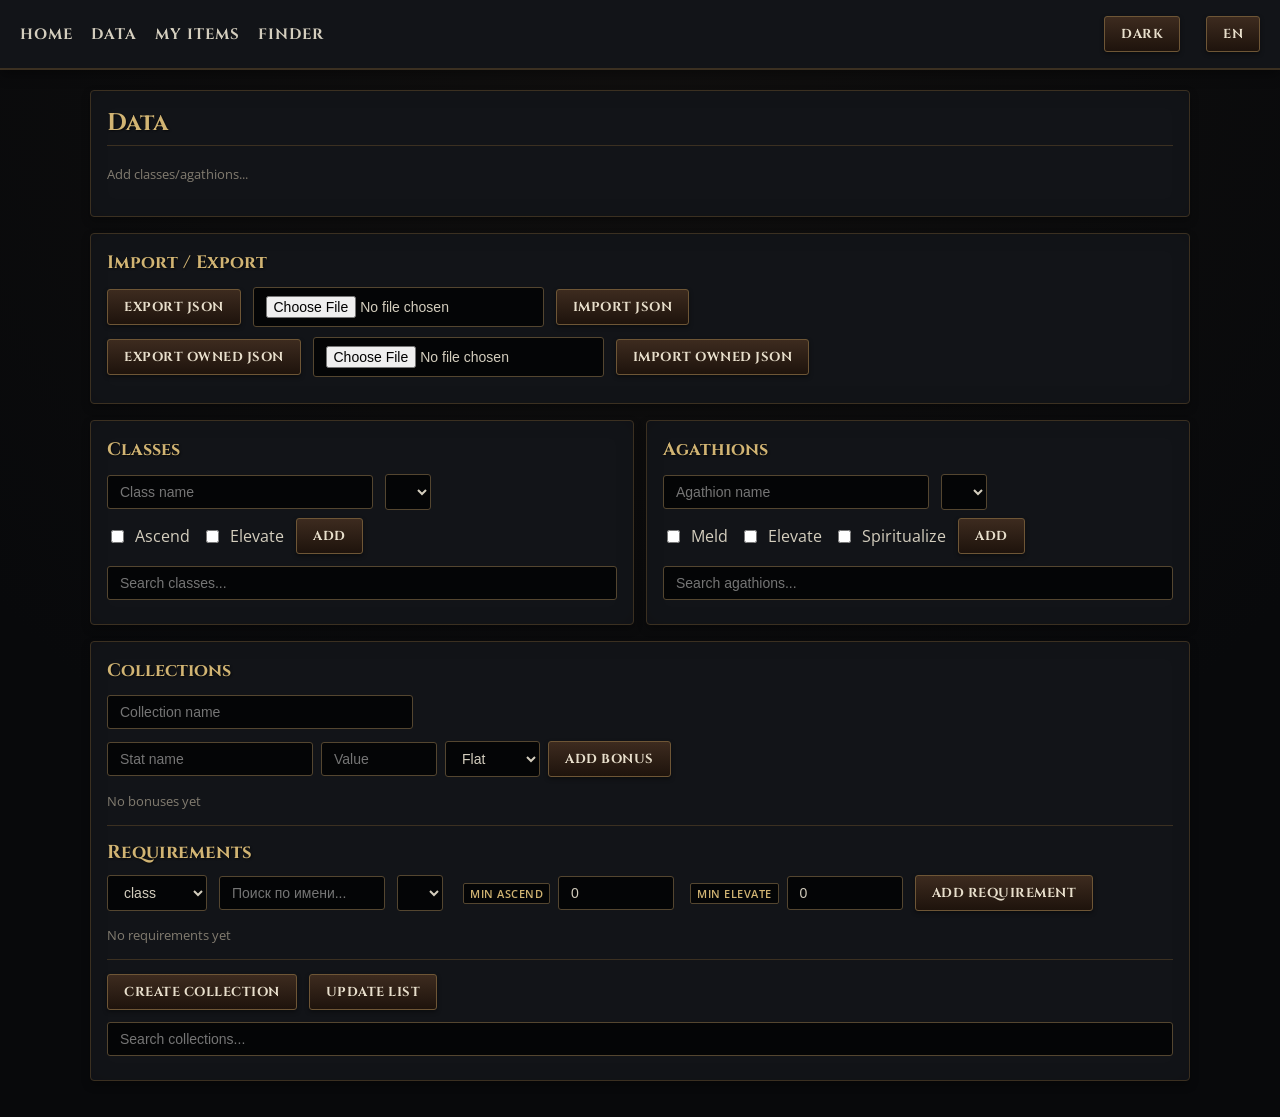
==== static/data.html @ b95b92b6 "Implement collection creation check Helps avoid creating already existing collections on the first s" ====
<!doctype html>
<html lang="ru">
<head>
  <meta charset="utf-8" />
  <meta name="viewport" content="width=device-width, initial-scale=1" />
  <title>Данные</title>
  <link rel="stylesheet" href="/static/style.css" />
</head>
<body>
  <div id="nav"></div>
  <main>
    <div class="card">
      <h1 id="data-h1"></h1>
      <p><small id="data-desc" class="muted"></small></p>
    </div>
    <div class="card">
  <h2 id="data-import-h2"></h2>
  <div class="row">
    <button id="exportBtn">Export JSON</button>
    <input id="importFile" type="file" accept="application/json" />
    <button id="importBtn">Import JSON</button>
  </div>
  <div class="row" style="margin-top:10px;">
    <button id="exportOwnedBtn"></button>
    <input id="importOwnedFile" type="file" accept="application/json" />
    <button id="importOwnedBtn"></button>
  </div>
  <div id="importExportStatus" style="margin-top:10px;"></div>
</div>

    <div class="list">
      <div class="card">
        <h2 id="data-classes-h2"></h2>
        <div class="row">
          <input id="className" placeholder="" style="min-width:240px;" />
          <select id="classRarity"></select>
        </div>
        <div class="row" style="margin-top:8px;">
        <label class="row" style="gap:8px;"><input id="classCanAscend" type="checkbox" /> <span id="lblClassAscend"></span></label>
        <label class="row" style="gap:8px;"><input id="classCanElevate" type="checkbox" /> <span id="lblClassElevate"></span></label>
          <button id="addClassBtn"></button>
          <button id="cancelClassBtn" style="display:none; background:var(--bg);"></button>
        </div>
        <input id="searchClasses" style="width:100%; margin-top:12px; box-sizing:border-box;" />
        <div id="classesList" style="margin-top:8px; max-height:350px; overflow-y:auto; padding-right:8px;"></div>
      </div>

      <div class="card">
        <h2 id="data-ags-h2"></h2>
        <div class="row">
          <input id="agName" placeholder="" style="min-width:240px;" />
          <select id="agRarity"></select>
        </div>
        <div class="row" style="margin-top:8px;">
        <label class="row" style="gap:8px;"><input id="agCanMeld" type="checkbox" /> <span id="lblAgMeld"></span></label>
        <label class="row" style="gap:8px;"><input id="agCanElevate" type="checkbox" /> <span id="lblAgElevate"></span></label>
        <label class="row" style="gap:8px;"><input id="agCanSpir" type="checkbox" /> <span id="lblAgSpir"></span></label>
          <button id="addAgBtn"></button>
          <button id="cancelAgBtn" style="display:none; background:var(--bg);"></button>
        </div>
        <input id="searchAgathions" style="width:100%; margin-top:12px; box-sizing:border-box;" />
        <div id="agList" style="margin-top:8px; max-height:350px; overflow-y:auto; padding-right:8px;"></div>
      </div>
    </div>

    <div class="card">
      <h2 id="data-cols-h2"></h2>

      <div class="row" style="align-items:center; gap:8px;">
        <input id="colName" list="colNamesDatalist" placeholder="" style="min-width:280px;" />
        <datalist id="colNamesDatalist"></datalist>
        <span id="colExistsWarning" class="row" style="display:none; color:#ef4444; font-size:0.9em; align-items:center; gap:4px;"></span>
      </div>

      <div class="row" style="gap:8px; margin-top:12px;">
        <input id="bonusStatName" list="statsDatalist" placeholder="Stat name..." style="width:180px;" />
        <datalist id="statsDatalist"></datalist>
        <input id="bonusStatValue" type="number" step="0.1" placeholder="Value..." style="width:90px;" />
        <select id="bonusStatType">
          <option value="flat">Flat</option>
          <option value="percent">%</option>
        </select>
        <button id="addBonusBtn"></button>
      </div>
      <div id="bonusList" style="margin-top:12px; margin-bottom:12px;"></div>

      <hr />
      <h3 id="data-reqs-h3" style="margin:0 0 10px 0;"></h3>

      <div class="row">
        <select id="reqType">
          <option value="class">class</option>
          <option value="agathion">agathion</option>
        </select>
      <input id="reqSearch" placeholder="Поиск по имени..." style="width:140px;" />
        <select id="reqId"></select>

        <div id="reqFieldsClass" class="row" style="gap:8px;">
          <span class="pill" id="lblMinClassAsc"></span>
          <input id="minClassAsc" type="number" min="0" step="1" value="0" style="width:90px;" />
          <span class="pill" id="lblMinClassElv"></span>
          <input id="minClassElv" type="number" min="0" step="1" value="0" style="width:90px;" />
        </div>

        <div id="reqFieldsAg" class="row" style="gap:8px; display:none;">
          <span class="pill" id="lblMinAgMeld"></span>
          <input id="minAgMeld" type="number" min="0" step="1" value="0" style="width:90px;" />
          <span class="pill" id="lblMinAgElv"></span>
          <input id="minAgElv" type="number" min="0" step="1" value="0" style="width:90px;" />
          <span class="pill" id="lblMinAgSpir"></span>
          <input id="minAgSp" type="number" min="0" step="1" value="0" style="width:110px;" />
        </div>

        <button id="addReqBtn"></button>
      </div>

      <div id="reqList" style="margin-top:12px;"></div>

      <hr />
      <div class="row">
        <button id="createColBtn"></button>
        <button id="cancelColBtn" style="display:none; background:var(--bg);"></button>
        <button id="refreshColsBtn"></button>
      </div>

      <input id="searchCollections" style="width:100%; margin-top:12px; box-sizing:border-box;" />
      <div id="colsList" style="margin-top:8px; max-height:500px; overflow-y:auto; padding-right:8px;"></div>
    </div>
  </main>

  <script src="/static/app.js"></script>
  <script>
    let metaCache = null;
    let cache = { classes: [], agathions: [], reqs: [], collections: [], bonus: {} };
    let editState = { classId: null, agId: null, colId: null };

    function reqPreview(r) {
      if (r.req_type === "class") {
        return `${t("class")} #${r.req_id} (${t("Ascend")}>=${r.min_class_ascend}, ${t("Elevate")}>=${r.min_class_elevate})`;
      }
      return `${t("agathion")} #${r.req_id} (${t("Meld")}>=${r.min_ag_meld}, ${t("Elevate")}>=${r.min_ag_elevate}, ${t("Spiritualize")}>=${r.min_ag_spiritualize})`;
    }

    function renderReqs() {
      const el = document.getElementById("reqList");
      if (cache.reqs.length === 0) {
        el.innerHTML = `<small class="muted">${t("No requirements yet")}</small>`;
        return;
      }
      el.innerHTML = cache.reqs.map((r, idx) => `
        <div class="row" style="justify-content:space-between; border:1px solid #1f2a37; border-radius:12px; padding:10px; margin-bottom:8px;">
          <div>${reqPreview(r)}</div>
          <button onclick="removeReq(${idx})">${t("Remove")}</button>
        </div>
      `).join("");
    }

    window.removeReq = (idx) => {
      cache.reqs.splice(idx, 1);
      renderReqs();
    };

    function renderBonuses() {
      const el = document.getElementById("bonusList");
      const keys = Object.keys(cache.bonus);
      if (keys.length === 0) {
        el.innerHTML = `<small class="muted">${t("No bonuses yet")}</small>`;
        return;
      }
      el.innerHTML = keys.map(k => {
        const b = cache.bonus[k];
        const displayVal = b.type === "percent" ? `${b.value}%` : b.value;
        return `
          <div class="row" style="justify-content:space-between; border:1px solid #1f2a37; border-radius:12px; padding:10px; margin-bottom:8px;">
            <div><b>${escapeHtml(t(k))}</b>: +${escapeHtml(displayVal)}</div>
            <button onclick="removeBonus('${escapeHtml(k.replace(/'/g, "\\'"))}')">${t("Remove")}</button>
          </div>
        `;
      }).join("");
    }

    window.removeBonus = (k) => {
      delete cache.bonus[k];
      renderBonuses();
    };

    function renderClasses(items) {
      if (!items.length) return `<small class="muted">${t("Empty")}</small>`;
      return items.map(i => `
        <div class="row" style="justify-content:space-between; border:1px solid #1f2a37; border-radius:12px; padding:10px; margin-bottom:8px;">
          <div>
            ${escapeHtml(t(i.name))} <span class="pill">${escapeHtml(t(i.rarity))}</span> <span class="pill">#${i.id}</span>
            ${i.can_ascend ? `<span class="pill">${t("Ascend")}</span>` : ``}
            ${i.can_elevate ? `<span class="pill">${t("Elevate")}</span>` : ``}
          </div>
          <div class="row" style="gap:6px;">
            <button onclick="editClass(${i.id})">${t("Edit")}</button>
            <button onclick="delClass(${i.id})">${t("Delete")}</button>
          </div>
        </div>
      `).join("");
    }

    function renderAgathions(items) {
      if (!items.length) return `<small class="muted">${t("Empty")}</small>`;
      return items.map(i => `
        <div class="row" style="justify-content:space-between; border:1px solid #1f2a37; border-radius:12px; padding:10px; margin-bottom:8px;">
          <div>
            ${escapeHtml(t(i.name))} <span class="pill">${escapeHtml(t(i.rarity))}</span> <span class="pill">#${i.id}</span>
            ${i.can_meld ? `<span class="pill">${t("Meld")}</span>` : ``}
            ${i.can_elevate ? `<span class="pill">${t("Elevate")}</span>` : ``}
            ${i.can_spiritualize ? `<span class="pill">${t("Spiritualize")}</span>` : ``}
          </div>
          <div class="row" style="gap:6px;">
            <button onclick="editAg(${i.id})">${t("Edit")}</button>
            <button onclick="delAg(${i.id})">${t("Delete")}</button>
          </div>
        </div>
      `).join("");
    }

    function updateClassesView() {
      const q = document.getElementById("searchClasses").value.toLowerCase().trim();
      let items = cache.classes;
      if (q) items = items.filter(i => t(i.name).toLowerCase().includes(q) || i.name.toLowerCase().includes(q));
      document.getElementById("classesList").innerHTML = renderClasses(items);
    }

    function updateAgathionsView() {
      const q = document.getElementById("searchAgathions").value.toLowerCase().trim();
      let items = cache.agathions;
      if (q) items = items.filter(i => t(i.name).toLowerCase().includes(q) || i.name.toLowerCase().includes(q));
      document.getElementById("agList").innerHTML = renderAgathions(items);
    }

    window.delClass = async (id) => { await apiSend(`/api/classes/${id}`, "DELETE"); await refreshAll(); };
    window.delAg = async (id) => { await apiSend(`/api/agathions/${id}`, "DELETE"); await refreshAll(); };
    window.delCollection = async (id) => { await apiSend(`/api/collections/${id}`, "DELETE"); await fetchCollections(); };

    function checkColName() {
      const val = document.getElementById("colName").value.trim().toLowerCase();
      const warn = document.getElementById("colExistsWarning");
      const exists = cache.collections.find(c => c.name.toLowerCase() === val);
      if (exists && editState.colId !== exists.id) {
        warn.style.display = "flex";
        warn.innerHTML = `<span>${t("Already exists")}</span> <button type="button" style="padding:2px 8px; font-size:12px;" onclick="editCol(${exists.id})">${t("Edit")}</button>`;
      } else {
        warn.style.display = "none";
      }
    }
    document.getElementById("colName").addEventListener("input", checkColName);

    window.editClass = (id) => {
      const c = cache.classes.find(x => x.id === id);
      if(!c) return;
      editState.classId = id;
      document.getElementById("className").value = c.name;
      document.getElementById("classRarity").value = c.rarity;
      document.getElementById("classCanAscend").checked = c.can_ascend;
      document.getElementById("classCanElevate").checked = c.can_elevate;
      document.getElementById("addClassBtn").textContent = t("Сохранить");
      document.getElementById("cancelClassBtn").style.display = "inline-block";
    };

    document.getElementById("cancelClassBtn").onclick = () => {
      editState.classId = null;
      document.getElementById("className").value = "";
      document.getElementById("classCanAscend").checked = false;
      document.getElementById("classCanElevate").checked = false;
      document.getElementById("addClassBtn").textContent = t("Add");
      document.getElementById("cancelClassBtn").style.display = "none";
    };

    window.editAg = (id) => {
      const a = cache.agathions.find(x => x.id === id);
      if(!a) return;
      editState.agId = id;
      document.getElementById("agName").value = a.name;
      document.getElementById("agRarity").value = a.rarity;
      document.getElementById("agCanMeld").checked = a.can_meld;
      document.getElementById("agCanElevate").checked = a.can_elevate;
      document.getElementById("agCanSpir").checked = a.can_spiritualize;
      document.getElementById("addAgBtn").textContent = t("Save");
      document.getElementById("cancelAgBtn").style.display = "inline-block";
    };

    document.getElementById("cancelAgBtn").onclick = () => {
      editState.agId = null;
      document.getElementById("agName").value = "";
      document.getElementById("agCanMeld").checked = false;
      document.getElementById("agCanElevate").checked = false;
      document.getElementById("agCanSpir").checked = false;
      document.getElementById("addAgBtn").textContent = t("Add");
      document.getElementById("cancelAgBtn").style.display = "none";
    };

    window.editCol = (id) => {
      const c = cache.collections.find(x => x.id === id);
      if(!c) return;
      editState.colId = id;
      document.getElementById("colName").value = c.name;
      checkColName();
      cache.bonus = {};
      for (const [k, v] of Object.entries(c.bonus)) {
        if (typeof v === 'object' && v !== null) {
          cache.bonus[k] = { value: v.value, type: v.type };
        } else {
          cache.bonus[k] = { value: Number(v), type: 'flat' };
        }
      }
      renderBonuses();
      cache.reqs = JSON.parse(JSON.stringify(c.requirements));
      renderReqs();
      document.getElementById("createColBtn").textContent = t("Save");
      document.getElementById("cancelColBtn").style.display = "inline-block";
      document.getElementById("colName").scrollIntoView({behavior: "smooth"});
    };

    document.getElementById("cancelColBtn").onclick = () => {
      editState.colId = null;
      document.getElementById("colName").value = "";
      checkColName();
      cache.bonus = {};
      renderBonuses();
      cache.reqs = [];
      renderReqs();
      document.getElementById("createColBtn").textContent = t("Create collection");
      document.getElementById("cancelColBtn").style.display = "none";
    };

    function toggleReqFields() {
      const typeVal = document.getElementById("reqType").value;
      document.getElementById("reqFieldsClass").style.display = (typeVal === "class") ? "flex" : "none";
      document.getElementById("reqFieldsAg").style.display = (typeVal === "agathion") ? "flex" : "none";
    }

    async function refreshReqIdOptions() {
      const typeVal = document.getElementById("reqType").value;
      const sel = document.getElementById("reqId");
      const search = document.getElementById("reqSearch").value.trim().toLowerCase();
      
      let items = (typeVal === "class") ? cache.classes : cache.agathions;
      if (search) items = items.filter(i => i.name.toLowerCase().includes(search));
      
      if (items.length === 0) {
        sel.innerHTML = `<option value="">-- ${t("пусто")} --</option>`;
      } else {
        sel.innerHTML = items.map(i => `<option value="${i.id}">${escapeHtml(t(i.name))} (#${i.id})</option>`).join("");
      }
      toggleReqFields();
    }

    function renderCollectionsView() {
      const q = document.getElementById("searchCollections").value.toLowerCase().trim();
      let items = cache.collections;
      if (q) {
        items = items.filter(c => {
          if (t(c.name).toLowerCase().includes(q) || c.name.toLowerCase().includes(q)) return true;
          for (const r of c.requirements) {
            const reqName = r.req_type === "class" ? cache.classes.find(x => x.id === r.req_id)?.name : cache.agathions.find(x => x.id === r.req_id)?.name;
            if (reqName && (t(reqName).toLowerCase().includes(q) || reqName.toLowerCase().includes(q))) return true;
          }
          return false;
        });
      }

      const el = document.getElementById("colsList");
      if (!items.length) { el.innerHTML = `<small class="muted">${t("Nothing found")}</small>`; return; }

      el.innerHTML = items.map(c => `
        <div class="card">
          <div class="row" style="justify-content:space-between;">
            <div><b>${escapeHtml(t(c.name))}</b> <span class="pill">#${c.id}</span></div>
            <div class="row" style="gap:6px;">
              <button onclick="editCol(${c.id})">${t("Edit")}</button>
              <button onclick="delCollection(${c.id})">${t("Delete")}</button>
            </div>
          </div>

          <div style="margin-top:10px;">
            <small class="muted">Bonus:</small>
            <pre style="white-space:pre-wrap; margin:6px 0 0 0;">${escapeHtml(JSON.stringify(c.bonus, null, 2))}</pre>
          </div>

          <div style="margin-top:10px;">
            <small class="muted">${t("Requirements")}:</small>
            <div style="margin-top:6px;">
              ${c.requirements.length ? c.requirements.map(r => `<span class="pill">${reqPreview(r)}</span>`).join(" ") : `<small class="muted">${t("none")}</small>`}
            </div>
          </div>
        </div>
      `).join("");
    }

    async function fetchCollections() {
      cache.collections = await apiGet("/api/collections");
      document.getElementById("colNamesDatalist").innerHTML = cache.collections.map(c => `<option value="${escapeHtml(c.name)}"></option>`).join("");
      checkColName();
      renderCollectionsView();
    }

    async function refreshAll() {
      metaCache = await apiGet("/api/meta");
      document.getElementById("classRarity").innerHTML = metaCache.class_rarities.map(x => `<option value="${escapeHtml(x)}">${escapeHtml(t(x))}</option>`).join("");
      document.getElementById("agRarity").innerHTML = metaCache.agathion_rarities.map(x => `<option value="${escapeHtml(x)}">${escapeHtml(t(x))}</option>`).join("");

      cache.classes = await apiGet("/api/classes");
      cache.agathions = await apiGet("/api/agathions");

      const stats = await apiGet("/api/stats");
      const dl = document.getElementById("statsDatalist");
      dl.innerHTML = stats.map(s => `<option value="${escapeHtml(s)}">${escapeHtml(t(s))}</option>`).join("");

      updateClassesView();
      updateAgathionsView();

      await refreshReqIdOptions();
      await fetchCollections();
    }

    document.getElementById("reqType").onchange = refreshReqIdOptions;
    document.getElementById("reqSearch").oninput = refreshReqIdOptions;

    document.getElementById("addReqBtn").onclick = async () => {
      const req_type = document.getElementById("reqType").value;
      const req_id = Number(document.getElementById("reqId").value);
      if (!req_id) return;

      const r = { req_type, req_id,
        min_class_ascend: 0, min_class_elevate: 0,
        min_ag_meld: 0, min_ag_elevate: 0, min_ag_spiritualize: 0
      };

      if (req_type === "class") {
        r.min_class_ascend = Number(document.getElementById("minClassAsc").value || 0);
        r.min_class_elevate = Number(document.getElementById("minClassElv").value || 0);
      } else {
        r.min_ag_meld = Number(document.getElementById("minAgMeld").value || 0);
        r.min_ag_elevate = Number(document.getElementById("minAgElv").value || 0);
        r.min_ag_spiritualize = Number(document.getElementById("minAgSp").value || 0);
      }

      cache.reqs.push(r);
      renderReqs();
    };

    document.getElementById("addClassBtn").onclick = async () => {
      const name = document.getElementById("className").value.trim();
      if (!name) return;
      const rarity = document.getElementById("classRarity").value;
      const can_ascend = document.getElementById("classCanAscend").checked;
      const can_elevate = document.getElementById("classCanElevate").checked;

      const method = editState.classId ? "PUT" : "POST";
      const url = editState.classId ? `/api/classes/${editState.classId}` : "/api/classes";
      await apiSend(url, method, { name, rarity, can_ascend, can_elevate });

      document.getElementById("cancelClassBtn").onclick();
      await refreshAll();
    };

    document.getElementById("addAgBtn").onclick = async () => {
      const name = document.getElementById("agName").value.trim();
      if (!name) return;
      const rarity = document.getElementById("agRarity").value;
      const can_meld = document.getElementById("agCanMeld").checked;
      const can_elevate = document.getElementById("agCanElevate").checked;
      const can_spiritualize = document.getElementById("agCanSpir").checked;

      const method = editState.agId ? "PUT" : "POST";
      const url = editState.agId ? `/api/agathions/${editState.agId}` : "/api/agathions";
      await apiSend(url, method, { name, rarity, can_meld, can_elevate, can_spiritualize });

      document.getElementById("cancelAgBtn").onclick();
      await refreshAll();
    };

    document.getElementById("addBonusBtn").onclick = () => {
      const name = document.getElementById("bonusStatName").value.trim();
      const val = Number(document.getElementById("bonusStatValue").value);
      const type = document.getElementById("bonusStatType").value;
      if (!name || isNaN(val)) return;

      cache.bonus[name] = { value: val, type: type };
      renderBonuses();
      
      document.getElementById("bonusStatName").value = "";
      document.getElementById("bonusStatValue").value = "";
    };

    document.getElementById("createColBtn").onclick = async () => {
      const name = document.getElementById("colName").value.trim();
      if (!name) return;

      let bonus = cache.bonus;

      const method = editState.colId ? "PUT" : "POST";
      const url = editState.colId ? `/api/collections/${editState.colId}` : "/api/collections";
      await apiSend(url, method, { name, bonus, requirements: cache.reqs });

      document.getElementById("cancelColBtn").onclick();
      await fetchCollections();
    };

    document.getElementById("refreshColsBtn").onclick = fetchCollections;
    document.getElementById("exportBtn").onclick = async () => {
  const data = await apiGet("/api/export");
  const blob = new Blob([JSON.stringify(data, null, 2)], { type: "application/json" });
  const url = URL.createObjectURL(blob);

  const a = document.createElement("a");
  a.href = url;
  a.download = "collections_export.json";
  document.body.appendChild(a);
  a.click();
  a.remove();

  URL.revokeObjectURL(url);
};

document.getElementById("importBtn").onclick = async () => {
  const f = document.getElementById("importFile").files[0];
  if (!f) { alert("Выбери JSON файл"); return; }

  const text = await f.text();
  let obj;
  try { obj = JSON.parse(text); }
  catch { alert("JSON не парсится"); return; }

  const res = await apiSend("/api/import", "POST", obj);
  document.getElementById("importExportStatus").innerHTML =
    `<span class="pill">OK</span> imported_collections=${res.imported_collections}, imported_owned=${res.imported_owned}`;

  // обновим UI
  await refreshAll();
};

document.getElementById("exportOwnedBtn").onclick = doExportOwned;
document.getElementById("importOwnedBtn").onclick = async () => {
  const f = document.getElementById("importOwnedFile").files[0];
  if (!f) { alert("Выбери JSON файл"); return; }
  await doImportOwned(f);
};

    (async () => {
      await mountNav();

      document.getElementById("data-h1").textContent = t("Data");
      document.getElementById("data-desc").textContent = t("Add classes/agathions...");
      document.getElementById("data-import-h2").textContent = t("Import / Export");
      document.getElementById("data-classes-h2").textContent = t("Classes");
      document.getElementById("data-ags-h2").textContent = t("Agathions");
      document.getElementById("data-cols-h2").textContent = t("Collections");
      document.getElementById("data-reqs-h3").textContent = t("Requirements");
      
      document.getElementById("className").placeholder = t("Class name");
      document.getElementById("agName").placeholder = t("Agathion name");
      document.getElementById("colName").placeholder = t("Collection name");
      
      document.getElementById("addClassBtn").textContent = t("Add");
      document.getElementById("cancelClassBtn").textContent = t("Cancel");
      document.getElementById("addAgBtn").textContent = t("Add");
      document.getElementById("cancelAgBtn").textContent = t("Cancel");
      document.getElementById("lblClassAscend").textContent = t("Ascend");
      document.getElementById("lblClassElevate").textContent = t("Elevate");
      document.getElementById("lblAgMeld").textContent = t("Meld");
      document.getElementById("lblAgElevate").textContent = t("Elevate");
      document.getElementById("lblAgSpir").textContent = t("Spiritualize");
      document.getElementById("lblMinClassAsc").textContent = t("min Ascend");
      document.getElementById("lblMinClassElv").textContent = t("min Elevate");
      document.getElementById("lblMinAgMeld").textContent = t("min Meld");
      document.getElementById("lblMinAgElv").textContent = t("min Elevate");
      document.getElementById("lblMinAgSpir").textContent = t("min Spiritualize");
      document.getElementById("addReqBtn").textContent = t("Add requirement");
      document.getElementById("createColBtn").textContent = t("Create collection");
      document.getElementById("cancelColBtn").textContent = t("Cancel");
      document.getElementById("refreshColsBtn").textContent = t("Update list");

      document.getElementById("bonusStatName").placeholder = t("Stat name");
      document.getElementById("bonusStatValue").placeholder = t("Value");
      document.getElementById("bonusStatType").options[0].textContent = t("Flat");
      document.getElementById("bonusStatType").options[1].textContent = t("Percent");
      document.getElementById("addBonusBtn").textContent = t("Add bonus");

      document.getElementById("searchClasses").placeholder = t("Search classes...");
      document.getElementById("searchAgathions").placeholder = t("Search agathions...");
      document.getElementById("searchCollections").placeholder = t("Search collections...");
      
      document.getElementById("exportOwnedBtn").textContent = t("Export Owned JSON");
      document.getElementById("importOwnedBtn").textContent = t("Import Owned JSON");

      document.getElementById("searchClasses").oninput = updateClassesView;
      document.getElementById("searchAgathions").oninput = updateAgathionsView;
      document.getElementById("searchCollections").oninput = renderCollectionsView;

      renderReqs();
      renderBonuses();
      await refreshAll();
    })();
  </script>

</body>
</html>
---- static/style.css ----
@import url('https://fonts.googleapis.com/css2?family=Cinzel:wght@600;700&family=Open+Sans:wght@400;600&display=swap');

:root {
  --bg: #08090b;
  --panel: #121418;
  --border: #3b3021;
  --text: #d4cebe;
  --muted: #827c70;
  --input-bg: #040506;
  --input-border: #544630;
  --link: #d1b473;
  --btn-bg: linear-gradient(180deg, #3d2b1f 0%, #1e130c 100%);
  --btn-border: #6e5636;
  --btn-text: #e8dfcc;
}

:root[data-theme="light"] {
  --bg: #e3dccf;
  --panel: #f0eadb;
  --border: #b3a180;
  --text: #2a241c;
  --muted: #6e6454;
  --input-bg: #faf7f0;
  --input-border: #9e8d6c;
  --link: #8c2626;
  --btn-bg: linear-gradient(180deg, #d6c6a7 0%, #ab9773 100%);
  --btn-border: #8f7d5c;
  --btn-text: #2a241c;
}

:root { font-family: 'Open Sans', system-ui, -apple-system, sans-serif; }
body {
  margin: 0;
  padding: 0;
  background: var(--bg);
  background-image: radial-gradient(circle at top center, rgba(30, 25, 20, 0.4) 0%, transparent 80%);
  background-attachment: fixed;
  color: var(--text);
}
a { color: var(--link); text-decoration: none; }
a:hover { text-decoration: none; text-shadow: 0 0 8px rgba(209, 180, 115, 0.5); }

header {
  padding: 16px 20px;
  border-bottom: 2px solid var(--border);
  background: var(--panel);
  position: sticky;
  top: 0;
  box-shadow: 0 4px 12px rgba(0, 0, 0, 0.4);
  z-index: 100;
}
nav { display: flex; gap: 18px; flex-wrap: wrap; align-items: center; }
nav a {
  font-family: 'Cinzel', serif;
  font-weight: 700;
  font-size: 15px;
  text-transform: uppercase;
  letter-spacing: 1px;
  color: var(--text);
  transition: color 0.2s, text-shadow 0.2s;
}
nav a:hover { color: var(--link); }

main { padding: 20px; max-width: 1100px; margin: 0 auto; }
.card {
  border: 1px solid var(--border);
  border-radius: 4px;
  padding: 16px;
  background: var(--panel);
  margin-bottom: 16px;
  box-shadow: inset 0 0 20px rgba(0,0,0,0.1), 0 4px 8px rgba(0,0,0,0.3);
}
.row { display: flex; gap: 12px; flex-wrap: wrap; align-items: center; }

input, select, textarea {
  background: var(--input-bg);
  color: var(--text);
  border: 1px solid var(--input-border);
  border-radius: 3px;
  padding: 8px 12px;
  font-size: 14px;
  transition: border-color 0.2s, box-shadow 0.2s;
}
input:focus, select:focus, textarea:focus {
  outline: none;
  border-color: var(--link);
  box-shadow: 0 0 6px rgba(209, 180, 115, 0.2);
}

textarea { width: 100%; min-height: 90px; }
button {
  background: var(--btn-bg);
  color: var(--btn-text);
  border: 1px solid var(--btn-border);
  border-radius: 3px;
  padding: 8px 16px;
  font-size: 13px;
  font-family: 'Cinzel', serif;
  font-weight: 700;
  text-transform: uppercase;
  letter-spacing: 0.5px;
  cursor: pointer;
  transition: all 0.2s;
  box-shadow: 0 2px 4px rgba(0,0,0,0.4);
}
button:hover {
  filter: brightness(1.15);
  border-color: var(--link);
}

h1, h2, h3 {
  font-family: 'Cinzel', serif;
  color: var(--link);
  font-weight: 700;
  text-shadow: 1px 1px 2px rgba(0,0,0,0.6);
  margin: 0 0 12px 0;
}
h1 { font-size: 24px; border-bottom: 1px solid var(--border); padding-bottom: 6px; }
h2 { font-size: 18px; }

small.muted { color: var(--muted); }
.list { display: grid; grid-template-columns: repeat(auto-fit, minmax(280px, 1fr)); gap: 12px; }
.pill {
  display: inline-block;
  padding: 2px 6px;
  border-radius: 2px;
  border: 1px solid var(--input-border);
  background: var(--input-bg);
  margin-left: 8px;
  color: var(--link);
  font-size: 11px;
  text-transform: uppercase;
  letter-spacing: 0.5px;
  font-weight: 600;
}
hr { border: none; border-top: 1px solid var(--border); margin: 14px 0; }

/* Compact upgrade controls */

.upgrade-row {
  display: flex;
  gap: 10px;
  flex-wrap: wrap;
  align-items: center;
  margin-top: 8px;
}

.upgrade-group {
  display: flex;
  align-items: center;
  gap: 6px;
}

.upgrade-group .pill {
  padding: 3px 8px;
  font-size: 12px;
}

.upgrade-input {
  width: 70px;
  padding: 6px 8px;
  text-align: center;
}

/* Custom Scrollbar */
::-webkit-scrollbar { width: 8px; height: 8px; }
::-webkit-scrollbar-track { background: rgba(0, 0, 0, 0.2); border-radius: 4px; }
::-webkit-scrollbar-thumb { background: var(--border); border-radius: 4px; }
::-webkit-scrollbar-thumb:hover { background: var(--link); }
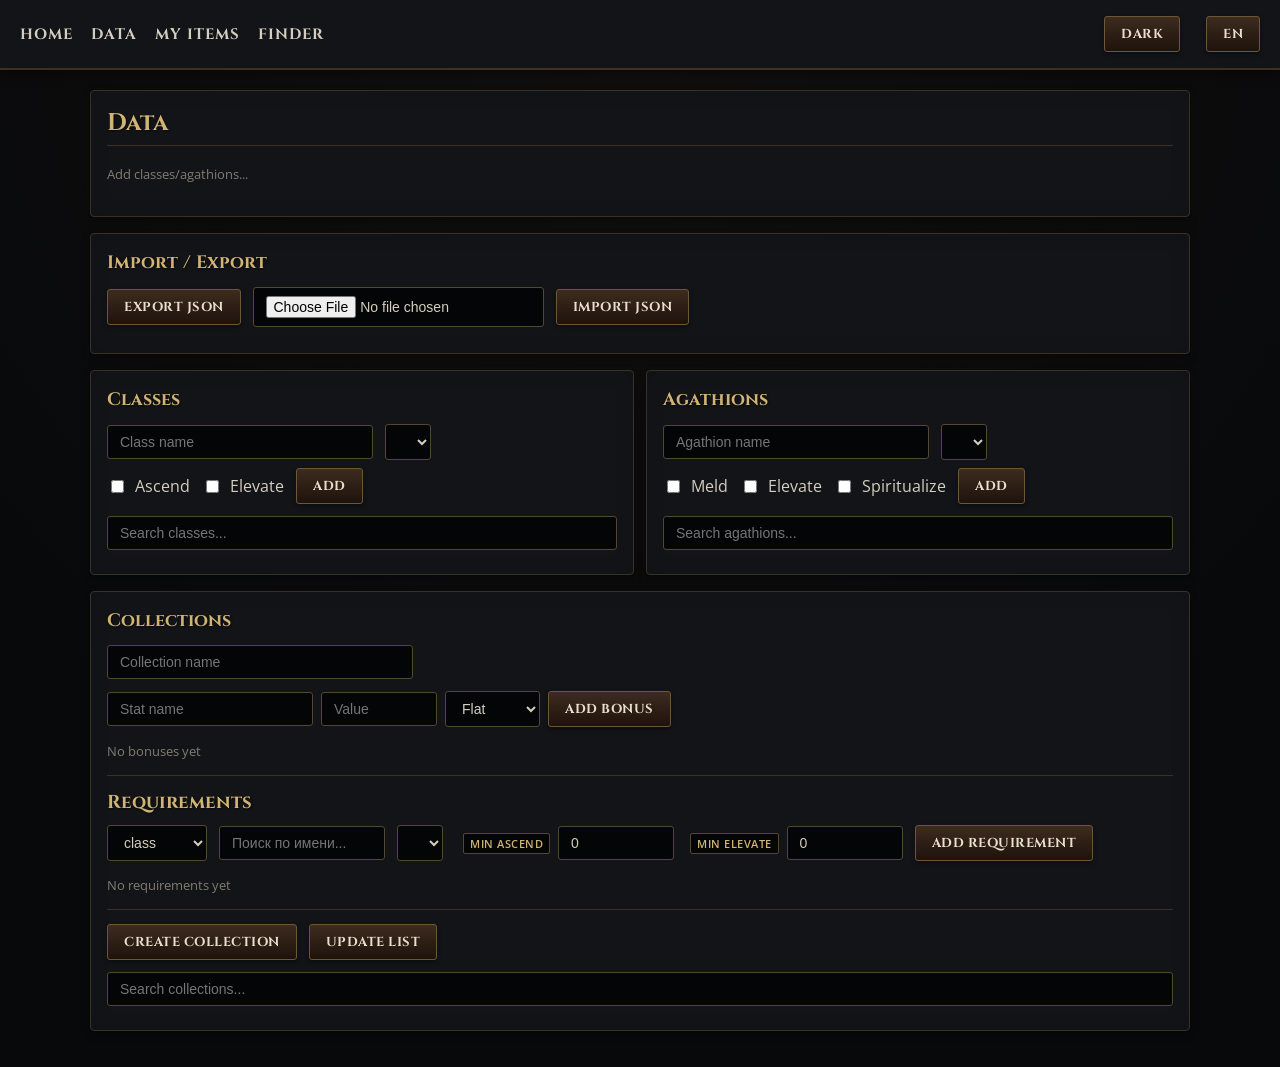
==== commit dce8ccf0: "Split app.db и owned.db owned.db is added to gitignore" ====
--- a/static/data.html
+++ b/static/data.html
@@ -20,11 +20,6 @@
     <input id="importFile" type="file" accept="application/json" />
     <button id="importBtn">Import JSON</button>
   </div>
-  <div class="row" style="margin-top:10px;">
-    <button id="exportOwnedBtn"></button>
-    <input id="importOwnedFile" type="file" accept="application/json" />
-    <button id="importOwnedBtn"></button>
-  </div>
   <div id="importExportStatus" style="margin-top:10px;"></div>
 </div>
 
@@ -455,7 +450,12 @@
       const url = editState.classId ? `/api/classes/${editState.classId}` : "/api/classes";
       await apiSend(url, method, { name, rarity, can_ascend, can_elevate });
 
-      document.getElementById("cancelClassBtn").onclick();
+      if (editState.classId) {
+        document.getElementById("cancelClassBtn").onclick();
+      } else {
+        document.getElementById("className").value = "";
+        document.getElementById("className").focus();
+      }
       await refreshAll();
     };
 
@@ -471,7 +471,12 @@
       const url = editState.agId ? `/api/agathions/${editState.agId}` : "/api/agathions";
       await apiSend(url, method, { name, rarity, can_meld, can_elevate, can_spiritualize });
 
-      document.getElementById("cancelAgBtn").onclick();
+      if (editState.agId) {
+        document.getElementById("cancelAgBtn").onclick();
+      } else {
+        document.getElementById("agName").value = "";
+        document.getElementById("agName").focus();
+      }
       await refreshAll();
     };
 
@@ -533,13 +538,6 @@
 
   // обновим UI
   await refreshAll();
-};
-
-document.getElementById("exportOwnedBtn").onclick = doExportOwned;
-document.getElementById("importOwnedBtn").onclick = async () => {
-  const f = document.getElementById("importOwnedFile").files[0];
-  if (!f) { alert("Выбери JSON файл"); return; }
-  await doImportOwned(f);
 };
 
     (async () => {
@@ -585,9 +583,6 @@
       document.getElementById("searchClasses").placeholder = t("Search classes...");
       document.getElementById("searchAgathions").placeholder = t("Search agathions...");
       document.getElementById("searchCollections").placeholder = t("Search collections...");
-      
-      document.getElementById("exportOwnedBtn").textContent = t("Export Owned JSON");
-      document.getElementById("importOwnedBtn").textContent = t("Import Owned JSON");
 
       document.getElementById("searchClasses").oninput = updateClassesView;
       document.getElementById("searchAgathions").oninput = updateAgathionsView;
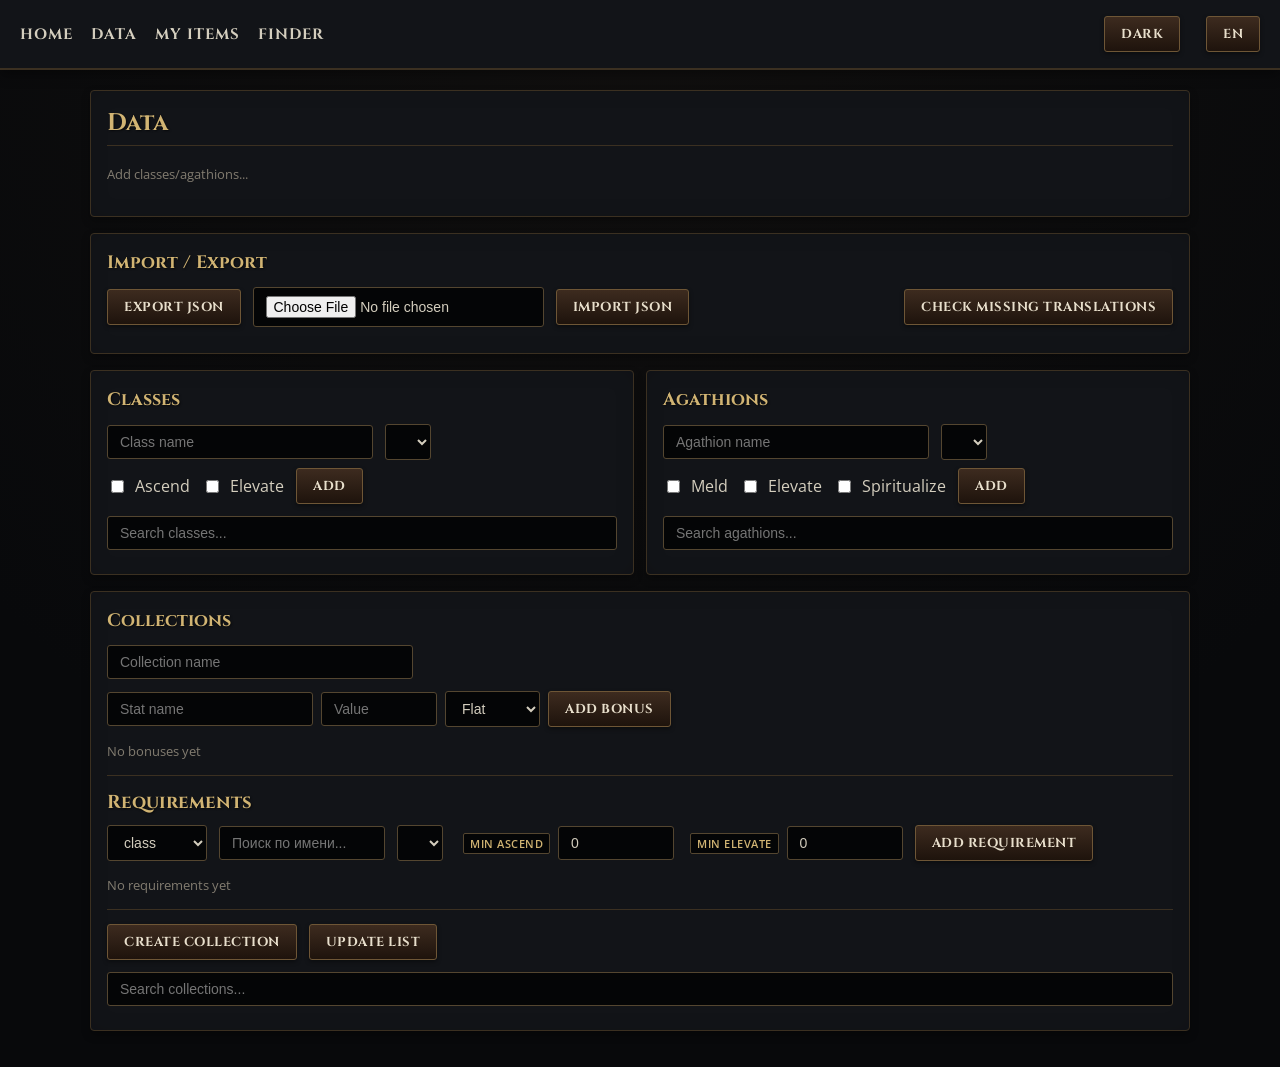
==== commit 4778a768: "Add search for non-localized terms" ====
--- a/static/data.html
+++ b/static/data.html
@@ -19,6 +19,7 @@
     <button id="exportBtn">Export JSON</button>
     <input id="importFile" type="file" accept="application/json" />
     <button id="importBtn">Import JSON</button>
+    <button id="checkMissingBtn" style="margin-left:auto;"></button>
   </div>
   <div id="importExportStatus" style="margin-top:10px;"></div>
 </div>
@@ -70,7 +71,7 @@
       <div class="row" style="gap:8px; margin-top:12px;">
         <input id="bonusStatName" list="statsDatalist" placeholder="Stat name..." style="width:180px;" />
         <datalist id="statsDatalist"></datalist>
-        <input id="bonusStatValue" type="number" step="0.1" placeholder="Value..." style="width:90px;" />
+        <input id="bonusStatValue" type="number" step="1" placeholder="Value..." style="width:90px;" />
         <select id="bonusStatType">
           <option value="flat">Flat</option>
           <option value="percent">%</option>
@@ -125,10 +126,12 @@
 
   <script src="/static/app.js"></script>
   <script>
+    // Local state for UI components: data caches and currently editing item trackers
     let metaCache = null;
     let cache = { classes: [], agathions: [], reqs: [], collections: [], bonus: {} };
     let editState = { classId: null, agId: null, colId: null };
 
+    // Simple formatter for displaying requirement conditions
     function reqPreview(r) {
       if (r.req_type === "class") {
         return `${t("class")} #${r.req_id} (${t("Ascend")}>=${r.min_class_ascend}, ${t("Elevate")}>=${r.min_class_elevate})`;
@@ -136,6 +139,7 @@
       return `${t("agathion")} #${r.req_id} (${t("Meld")}>=${r.min_ag_meld}, ${t("Elevate")}>=${r.min_ag_elevate}, ${t("Spiritualize")}>=${r.min_ag_spiritualize})`;
     }
 
+    // Updates UI for requirements inside the 'Create Collection' section
     function renderReqs() {
       const el = document.getElementById("reqList");
       if (cache.reqs.length === 0) {
@@ -155,6 +159,7 @@
       renderReqs();
     };
 
+    // Updates UI for bonuses inside the 'Create Collection' section
     function renderBonuses() {
       const el = document.getElementById("bonusList");
       const keys = Object.keys(cache.bonus);
@@ -179,6 +184,7 @@
       renderBonuses();
     };
 
+    // Prepares HTML structure for listing classes
     function renderClasses(items) {
       if (!items.length) return `<small class="muted">${t("Empty")}</small>`;
       return items.map(i => `
@@ -196,6 +202,7 @@
       `).join("");
     }
 
+    // Prepares HTML structure for listing agathions
     function renderAgathions(items) {
       if (!items.length) return `<small class="muted">${t("Empty")}</small>`;
       return items.map(i => `
@@ -214,6 +221,7 @@
       `).join("");
     }
 
+    // UI search filter updaters
     function updateClassesView() {
       const q = document.getElementById("searchClasses").value.toLowerCase().trim();
       let items = cache.classes;
@@ -232,6 +240,7 @@
     window.delAg = async (id) => { await apiSend(`/api/agathions/${id}`, "DELETE"); await refreshAll(); };
     window.delCollection = async (id) => { await apiSend(`/api/collections/${id}`, "DELETE"); await fetchCollections(); };
 
+    // Check if entered collection name already exists to prevent duplicate creation attempts
     function checkColName() {
       const val = document.getElementById("colName").value.trim().toLowerCase();
       const warn = document.getElementById("colExistsWarning");
@@ -245,6 +254,7 @@
     }
     document.getElementById("colName").addEventListener("input", checkColName);
 
+    // Fill the add form with class details to enable editing mode
     window.editClass = (id) => {
       const c = cache.classes.find(x => x.id === id);
       if(!c) return;
@@ -266,6 +276,7 @@
       document.getElementById("cancelClassBtn").style.display = "none";
     };
 
+    // Fill the add form with agathion details to enable editing mode
     window.editAg = (id) => {
       const a = cache.agathions.find(x => x.id === id);
       if(!a) return;
@@ -289,6 +300,7 @@
       document.getElementById("cancelAgBtn").style.display = "none";
     };
 
+    // Fill the collection forms with existing data for editing
     window.editCol = (id) => {
       const c = cache.collections.find(x => x.id === id);
       if(!c) return;
@@ -345,6 +357,7 @@
       toggleReqFields();
     }
 
+    // Filtering and rendering logic for existing Collections in the database
     function renderCollectionsView() {
       const q = document.getElementById("searchCollections").value.toLowerCase().trim();
       let items = cache.collections;
@@ -394,6 +407,7 @@
       renderCollectionsView();
     }
 
+    // Refreshes the local component cache (classes, ags, options) from server
     async function refreshAll() {
       metaCache = await apiGet("/api/meta");
       document.getElementById("classRarity").innerHTML = metaCache.class_rarities.map(x => `<option value="${escapeHtml(x)}">${escapeHtml(t(x))}</option>`).join("");
@@ -416,6 +430,7 @@
     document.getElementById("reqType").onchange = refreshReqIdOptions;
     document.getElementById("reqSearch").oninput = refreshReqIdOptions;
 
+    // Push new condition to the collection requirement list array
     document.getElementById("addReqBtn").onclick = async () => {
       const req_type = document.getElementById("reqType").value;
       const req_id = Number(document.getElementById("reqId").value);
@@ -439,6 +454,7 @@
       renderReqs();
     };
 
+    // Triggered when creating or saving a class
     document.getElementById("addClassBtn").onclick = async () => {
       const name = document.getElementById("className").value.trim();
       if (!name) return;
@@ -459,6 +475,7 @@
       await refreshAll();
     };
 
+    // Triggered when creating or saving an agathion
     document.getElementById("addAgBtn").onclick = async () => {
       const name = document.getElementById("agName").value.trim();
       if (!name) return;
@@ -480,6 +497,7 @@
       await refreshAll();
     };
 
+    // Push new stat bonus to the collection bonus associative array
     document.getElementById("addBonusBtn").onclick = () => {
       const name = document.getElementById("bonusStatName").value.trim();
       const val = Number(document.getElementById("bonusStatValue").value);
@@ -493,6 +511,7 @@
       document.getElementById("bonusStatValue").value = "";
     };
 
+    // Finalizes creating or modifying the Collection in the database
     document.getElementById("createColBtn").onclick = async () => {
       const name = document.getElementById("colName").value.trim();
       if (!name) return;
@@ -538,6 +557,29 @@
 
   // обновим UI
   await refreshAll();
+};
+
+document.getElementById("checkMissingBtn").onclick = async () => {
+  const res = await apiGet("/api/missing_translations");
+  if (res.error) {
+    alert(res.error);
+    return;
+  }
+  
+  const formatJsonLines = (arr) => arr.map(x => `  ${JSON.stringify(x)}: ${JSON.stringify(x)},`).join("\n");
+  let out = "";
+  if (res.Classes.length) out += `  "_new_classes_": "---",\n` + formatJsonLines(res.Classes) + "\n\n";
+  if (res.Agathions.length) out += `  "_new_agathions_": "---",\n` + formatJsonLines(res.Agathions) + "\n\n";
+  if (res.Stats.length) out += `  "_new_stats_": "---",\n` + formatJsonLines(res.Stats) + "\n\n";
+
+  if (!out) {
+    document.getElementById("importExportStatus").innerHTML = `<span class="pill" style="background:#10b981; color:#fff;">${t("All items are already translated!")}</span>`;
+  } else {
+    document.getElementById("importExportStatus").innerHTML = `
+      <p><small class="muted">Скопируйте нужные строки и вставьте их в файл ru.json в соответствующие группы:</small></p>
+      <textarea style="width:100%; height:150px; background:#1f2a37; color:#e5e7eb; border:1px solid #374151; border-radius:6px; padding:8px; font-family:monospace; margin-top:8px;">${escapeHtml(out.trim())}</textarea>
+    `;
+  }
 };
 
     (async () => {
@@ -573,6 +615,7 @@
       document.getElementById("createColBtn").textContent = t("Create collection");
       document.getElementById("cancelColBtn").textContent = t("Cancel");
       document.getElementById("refreshColsBtn").textContent = t("Update list");
+      document.getElementById("checkMissingBtn").textContent = t("Check missing translations");
 
       document.getElementById("bonusStatName").placeholder = t("Stat name");
       document.getElementById("bonusStatValue").placeholder = t("Value");
